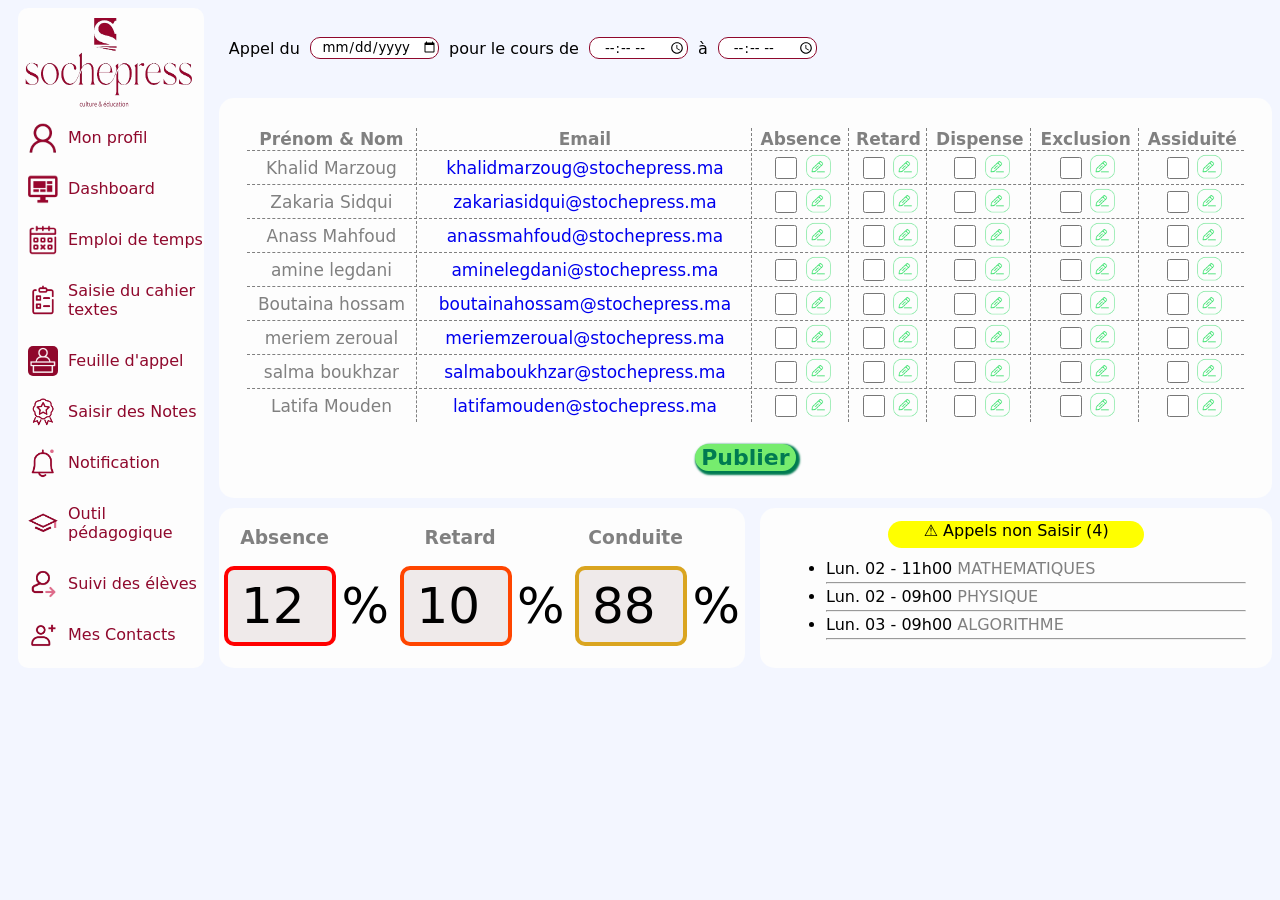
==== pages/appel.html @ 2ebf4123 "first commit" ====
<!DOCTYPE html>
<html lang="en">
  <head>
    <meta charset="UTF-8" />
    <meta name="viewport" content="width=device-width, initial-scale=1.0" />
    <link rel="stylesheet" href="appel.css" />
    <title>Feuille d'appel</title>
  </head>
  <body>
    <div class="asidemain">
      <aside>
        <a href="../main.html"
          ><img class="logo" src="../sochepress-logo.png" alt="Logo"
        /></a>
        <div class="choix">
          <div>
            <img
              class="box1"
              src="../iloveimg-resized/profil.png"
              alt="Profil"
            />
            <a href="../sochepress.html"><p>Mon profil</p></a>
          </div>
          <div>
            <img
              class="box1"
              src="../iloveimg-resized/dash.png"
              alt="Dashboard"
            />
            <a href="dashboard.html"><p>Dashboard</p></a>
          </div>
          <div>
            <img
              class="box1"
              src="../iloveimg-resized/emploi.png"
              alt="Emploi"
            />
            <a href="emploi.html"><p>Emploi de temps</p></a>
          </div>
          <div>
            <img
              class="box1"
              src="../iloveimg-resized/cahier.png"
              alt="Cahier"
            />
            <a href="cahier.html"
              ><p>
                Saisie du cahier <br />
                textes
              </p></a
            >
          </div>
          <div>
            <img
              class="box"
              src="../iloveimg-resized/appel1.png"
              alt="Lappel"
            />
            <a href="appel.html"><p>Feuille d'appel</p></a>
          </div>
          <div>
            <img class="box1" src="../iloveimg-resized/notes.png" alt="Notes" />
            <a href="notes.html"><p>Saisir des Notes</p></a>
          </div>
          <div>
            <img
              class="box1"
              src="../iloveimg-resized/notif.png"
              alt="Notification"
            />
            <a href="notif.html"><p>Notification</p></a>
          </div>
          <div>
            <img class="box1" src="../iloveimg-resized/outil.png" alt="Outil" />
            <a href="outil.html"><p>Outil pédagogique</p></a>
          </div>
          <div>
            <img class="box1" src="../iloveimg-resized/suivi.png" alt="Suivi" />
            <a href="suivi.html"><p>Suivi des élèves</p></a>
          </div>
          <div>
            <img
              class="box1"
              src="../iloveimg-resized/contact.png"
              alt="Contact"
            />
            <a href="contact.html"><p>Mes Contacts</p></a>
          </div>
        </div>
      </aside>
      <main>
        <div class="date">
          <p>Appel du</p>
          <input type="date" />
          <p>pour le cours de</p>
          <input type="time" />
          <p>à</p>
          <input type="time" />
        </div>
        <div class="listappel">
          <table>
            <tr>
              <th>Prénom & Nom</th>
              <th>Email</th>
              <th>Absence</th>
              <th>Retard</th>
              <th>Dispense</th>
              <th>Exclusion</th>
              <th style="border-right: none">Assiduité</th>
            </tr>
            <tr>
              <td>Khalid Marzoug</td>
              <td>
                <a href="mitlto:khalidmarzoug@stochepress.ma"
                  >khalidmarzoug@stochepress.ma</a
                >
              </td>
              <td>
                <form>
                  <input type="checkbox" id="Absence" />
                  <label for="Absence"
                    ><img src="../iloveimg-resized/modifier.png"
                  /></label>
                </form>
              </td>
              <td>
                <form>
                  <input type="checkbox" id="Retard" />
                  <label for="Retard"
                    ><img src="../iloveimg-resized/modifier.png"
                  /></label>
                </form>
              </td>
              <td>
                <form>
                  <input type="checkbox" id="Dispense" />
                  <label for="Dispense"
                    ><img src="../iloveimg-resized/modifier.png"
                  /></label>
                </form>
              </td>
              <td>
                <form>
                  <input type="checkbox" id="Exclusion" />
                  <label for="Exclusion"
                    ><img src="../iloveimg-resized/modifier.png"
                  /></label>
                </form>
              </td>
              <td style="border-right: none">
                <form>
                  <input type="checkbox" id="Assiduite" />
                  <label for="Assiduite"
                    ><img src="../iloveimg-resized/modifier.png"
                  /></label>
                </form>
              </td>
            </tr>
            <tr>
              <td>Zakaria Sidqui</td>
              <td>
                <a href="mitlto:khalidmarzoug@stochepress.ma"
                  >zakariasidqui@stochepress.ma</a
                >
              </td>
              <td>
                <form>
                  <input type="checkbox" id="Absence" />
                  <label for="Absence"
                    ><img src="../iloveimg-resized/modifier.png"
                  /></label>
                </form>
              </td>
              <td>
                <form>
                  <input type="checkbox" id="Retard" />
                  <label for="Retard"
                    ><img src="../iloveimg-resized/modifier.png"
                  /></label>
                </form>
              </td>
              <td>
                <form>
                  <input type="checkbox" id="Dispense" />
                  <label for="Dispense"
                    ><img src="../iloveimg-resized/modifier.png"
                  /></label>
                </form>
              </td>
              <td>
                <form>
                  <input type="checkbox" id="Exclusion" />
                  <label for="Exclusion"
                    ><img src="../iloveimg-resized/modifier.png"
                  /></label>
                </form>
              </td>
              <td style="border-right: none">
                <form>
                  <input type="checkbox" id="Assiduite" />
                  <label for="Assiduite"
                    ><img src="../iloveimg-resized/modifier.png"
                  /></label>
                </form>
              </td>
            </tr>
            <tr>
              <td>Anass Mahfoud</td>
              <td>
                <a href="mitlto:khalidmarzoug@stochepress.ma"
                  >anassmahfoud@stochepress.ma</a
                >
              </td>
              <td>
                <form>
                  <input type="checkbox" id="Absence" />
                  <label for="Absence"
                    ><img src="../iloveimg-resized/modifier.png"
                  /></label>
                </form>
              </td>
              <td>
                <form>
                  <input type="checkbox" id="Retard" />
                  <label for="Retard"
                    ><img src="../iloveimg-resized/modifier.png"
                  /></label>
                </form>
              </td>
              <td>
                <form>
                  <input type="checkbox" id="Dispense" />
                  <label for="Dispense"
                    ><img src="../iloveimg-resized/modifier.png"
                  /></label>
                </form>
              </td>
              <td>
                <form>
                  <input type="checkbox" id="Exclusion" />
                  <label for="Exclusion"
                    ><img src="../iloveimg-resized/modifier.png"
                  /></label>
                </form>
              </td>
              <td style="border-right: none">
                <form>
                  <input type="checkbox" id="Assiduite" />
                  <label for="Assiduite"
                    ><img src="../iloveimg-resized/modifier.png"
                  /></label>
                </form>
              </td>
            </tr>
            <tr>
              <td>amine legdani</td>
              <td>
                <a href="mitlto:khalidmarzoug@stochepress.ma"
                  >aminelegdani@stochepress.ma</a
                >
              </td>
              <td>
                <form>
                  <input type="checkbox" id="Absence" />
                  <label for="Absence"
                    ><img src="../iloveimg-resized/modifier.png"
                  /></label>
                </form>
              </td>
              <td>
                <form>
                  <input type="checkbox" id="Retard" />
                  <label for="Retard"
                    ><img src="../iloveimg-resized/modifier.png"
                  /></label>
                </form>
              </td>
              <td>
                <form>
                  <input type="checkbox" id="Dispense" />
                  <label for="Dispense"
                    ><img src="../iloveimg-resized/modifier.png"
                  /></label>
                </form>
              </td>
              <td>
                <form>
                  <input type="checkbox" id="Exclusion" />
                  <label for="Exclusion"
                    ><img src="../iloveimg-resized/modifier.png"
                  /></label>
                </form>
              </td>
              <td style="border-right: none">
                <form>
                  <input type="checkbox" id="Assiduite" />
                  <label for="Assiduite"
                    ><img src="../iloveimg-resized/modifier.png"
                  /></label>
                </form>
              </td>
            </tr>
            <tr>
              <td>Boutaina hossam</td>
              <td>
                <a href="mitlto:khalidmarzoug@stochepress.ma"
                  >boutainahossam@stochepress.ma</a
                >
              </td>
              <td>
                <form>
                  <input type="checkbox" id="Absence" />
                  <label for="Absence"
                    ><img src="../iloveimg-resized/modifier.png"
                  /></label>
                </form>
              </td>
              <td>
                <form>
                  <input type="checkbox" id="Retard" />
                  <label for="Retard"
                    ><img src="../iloveimg-resized/modifier.png"
                  /></label>
                </form>
              </td>
              <td>
                <form>
                  <input type="checkbox" id="Dispense" />
                  <label for="Dispense"
                    ><img src="../iloveimg-resized/modifier.png"
                  /></label>
                </form>
              </td>
              <td>
                <form>
                  <input type="checkbox" id="Exclusion" />
                  <label for="Exclusion"
                    ><img src="../iloveimg-resized/modifier.png"
                  /></label>
                </form>
              </td>
              <td style="border-right: none">
                <form>
                  <input type="checkbox" id="Assiduite" />
                  <label for="Assiduite"
                    ><img src="../iloveimg-resized/modifier.png"
                  /></label>
                </form>
              </td>
            </tr>
            <tr>
              <td>meriem zeroual</td>
              <td>
                <a href="mitlto:khalidmarzoug@stochepress.ma"
                  >meriemzeroual@stochepress.ma</a
                >
              </td>
              <td>
                <form>
                  <input type="checkbox" id="Absence" />
                  <label for="Absence"
                    ><img src="../iloveimg-resized/modifier.png"
                  /></label>
                </form>
              </td>
              <td>
                <form>
                  <input type="checkbox" id="Retard" />
                  <label for="Retard"
                    ><img src="../iloveimg-resized/modifier.png"
                  /></label>
                </form>
              </td>
              <td>
                <form>
                  <input type="checkbox" id="Dispense" />
                  <label for="Dispense"
                    ><img src="../iloveimg-resized/modifier.png"
                  /></label>
                </form>
              </td>
              <td>
                <form>
                  <input type="checkbox" id="Exclusion" />
                  <label for="Exclusion"
                    ><img src="../iloveimg-resized/modifier.png"
                  /></label>
                </form>
              </td>
              <td style="border-right: none">
                <form>
                  <input type="checkbox" id="Assiduite" />
                  <label for="Assiduite"
                    ><img src="../iloveimg-resized/modifier.png"
                  /></label>
                </form>
              </td>
            </tr>
            <tr>
              <td>salma boukhzar</td>
              <td>
                <a href="mitlto:khalidmarzoug@stochepress.ma"
                  >salmaboukhzar@stochepress.ma</a
                >
              </td>
              <td>
                <form>
                  <input type="checkbox" id="Absence" />
                  <label for="Absence"
                    ><img src="../iloveimg-resized/modifier.png"
                  /></label>
                </form>
              </td>
              <td>
                <form>
                  <input type="checkbox" id="Retard" />
                  <label for="Retard"
                    ><img src="../iloveimg-resized/modifier.png"
                  /></label>
                </form>
              </td>
              <td>
                <form>
                  <input type="checkbox" id="Dispense" />
                  <label for="Dispense"
                    ><img src="../iloveimg-resized/modifier.png"
                  /></label>
                </form>
              </td>
              <td>
                <form>
                  <input type="checkbox" id="Exclusion" />
                  <label for="Exclusion"
                    ><img src="../iloveimg-resized/modifier.png"
                  /></label>
                </form>
              </td>
              <td style="border-right: none">
                <form>
                  <input type="checkbox" id="Assiduite" />
                  <label for="Assiduite"
                    ><img src="../iloveimg-resized/modifier.png"
                  /></label>
                </form>
              </td>
            </tr>
            <tr>
              <td style="border-bottom: none">Latifa Mouden</td>
              <td style="border-bottom: none">
                <a href="mitlto:khalidmarzoug@stochepress.ma"
                  >latifamouden@stochepress.ma</a
                >
              </td>
              <td style="border-bottom: none">
                <form>
                  <input type="checkbox" id="Absence" />
                  <label for="Absence"
                    ><img src="../iloveimg-resized/modifier.png"
                  /></label>
                </form>
              </td>
              <td style="border-bottom: none">
                <form>
                  <input type="checkbox" id="Retard" />
                  <label for="Retard"
                    ><img src="../iloveimg-resized/modifier.png"
                  /></label>
                </form>
              </td>
              <td style="border-bottom: none">
                <form>
                  <input type="checkbox" id="Dispense" />
                  <label for="Dispense"
                    ><img src="../iloveimg-resized/modifier.png"
                  /></label>
                </form>
              </td>
              <td style="border-bottom: none">
                <form>
                  <input type="checkbox" id="Exclusion" />
                  <label for="Exclusion"
                    ><img src="../iloveimg-resized/modifier.png"
                  /></label>
                </form>
              </td>
              <td style="border-right: none; border-bottom: none">
                <form>
                  <input type="checkbox" id="Assiduite" />
                  <label for="Assiduite"
                    ><img src="../iloveimg-resized/modifier.png"
                  /></label>
                </form>
              </td>
            </tr>
          </table>
          <button>Publier</button>
        </div>
        <div class="charthistoric">
          <div class="chart">
            <div>
              <h3>Absence</h3>
              <input type="number" step="1" min="0" max="100" value="12" />
              <label for="a1">%</label>
            </div>
            <div>
              <h3>Retard</h3>
              <input type="number" step="1" min="0" max="100" value="10" />
              <label for="a1">%</label>
            </div>
            <div>
              <h3>Conduite</h3>
              <input type="number" step="1" min="0" max="100" value="88" />
              <label for="a1">%</label>
            </div>
          </div>
          <div class="historic">
            <div>⚠️ Appels non Saisir (4)</div>
            <div>
              <ul>
                <li>Lun. 02 - 11h00 <span>MATHEMATIQUES</span></li>
                <hr />
                <li>Lun. 02 - 09h00 <span>PHYSIQUE</span></li>
                <hr />
                <li>Lun. 03 - 09h00 <span>ALGORITHME</span></li>
                <hr />
              </ul>
            </div>
          </div>
        </div>
      </main>
    </div>
  </body>
</html>
---- pages/appel.css ----
body {
  background-color: rgb(243, 246, 255);
}
* {
  font-family: system-ui, -apple-system, BlinkMacSystemFont, "Segoe UI", Roboto,
    Oxygen, Ubuntu, Cantarell, "Open Sans", "Helvetica Neue", sans-serif;
}
.box {
  background-color: rgb(143, 8, 44);
  height: 30px;
  width: 30px;
  border-radius: 5px;
}
aside {
  background-color: rgb(253, 253, 253);
  width: 15%;
  border-radius: 10px;
  display: flex;
  flex-direction: column;
  padding-top: 10px;
  padding-bottom: 6px;
  margin-left: 10px;
}
.logo {
  width: 90%;
  height: 90px;
  position: relative;
  left: 7px;
}
.choix {
  display: flex;
  flex-direction: column;
  align-items: start;
}
.choix div {
  display: flex;
  align-items: center;
  margin-left: 10px;
}
.choix div .box1 {
  height: 30px;
  width: 30px;
}
.choix div p {
  color: rgb(143, 8, 44);
  margin-left: 10px;
}
.choix div p:hover {
  color: rgb(216, 126, 196);
}
a {
  text-decoration: none;
}

.asidemain {
  display: flex;
  gap: 15px;
}
main table img {
  height: 25px;
}
table input {
  height: 22px;
  width: 22px;
}
table td {
  border: 1px dashed;
  border-left: none;
  border-top: none;
}
table th {
  border: 1px dashed;
  border-left: none;
  border-top: none;
}
table {
  width: 95%;
  font-size: 17px;
  color: grey;
}
main {
  width: 85%;
  display: flex;
  flex-direction: column;
  gap: 10px;
}
.date {
  width: 100%;
  display: flex;
  align-items: center;
  height: 80px;
}
.date input {
  height: 20px;
  margin-left: 10px;
  border-radius: 10px;
  border: 1px solid;
  border-color: rgb(143, 8, 44);
  text-align: center;
}
.date p {
  margin-left: 10px;
}
main .listappel {
  background-color: rgb(253, 253, 253);
  height: 400px;
  text-align: center;
  display: flex;
  flex-direction: column;
  justify-content: center;
  align-items: center;
  border-radius: 15px;
}
main .listappel button {
  font-size: 22px;
  font-weight: 600;
  border-radius: 15px;
  background-color: rgb(118, 236, 110);
  color: rgb(0, 123, 81);
  border: none;
  box-shadow: 2px 2px 2px 2px;
  margin-top: 20px;
}
main .listappel button:hover {
  background-color: aquamarine;
  cursor: pointer;
}
.chart {
  display: flex;
  background-color: rgb(253, 253, 253);
  width: 50%;
  border-radius: 15px;
}
.chart input {
  width: 100px;
  height: 70px;
  font-size: 50px;
  text-align: center;
  border-radius: 10px;
  background-color: rgb(239, 234, 234);
}
.chart div:nth-of-type(1) input {
  border: 4px solid;
  border-color: red;
}
.chart div:nth-of-type(2) input {
  border: 4px solid;
  border-color: orangered;
}
.chart div:nth-of-type(3) input {
  border: 4px solid;
  border-color: goldenrod;
}
.chart label {
  font-size: 50px;
}
.chart div {
  text-align: center;
  width: 200px;
  height: 160px;
}
.chart div h3 {
  color: grey;
  position: relative;
  right: 22px;
}
.charthistoric {
  display: flex;
  gap: 15px;
}
.historic {
  width: 50%;
  background-color: rgb(253, 253, 253);
  border-radius: 15px;
  display: flex;
  flex-direction: column;
  align-items: center;
  justify-content: center;
}
.historic div:nth-of-type(1) {
  background-color: yellow;
  border-radius: 15px;
  width: 50%;
  height: 27px;
  text-align: center;
  font-weight: 500;
}
.historic div:nth-of-type(2) {
  width: 90%;
  line-height: 10px;
}
span {
  color: grey;
}
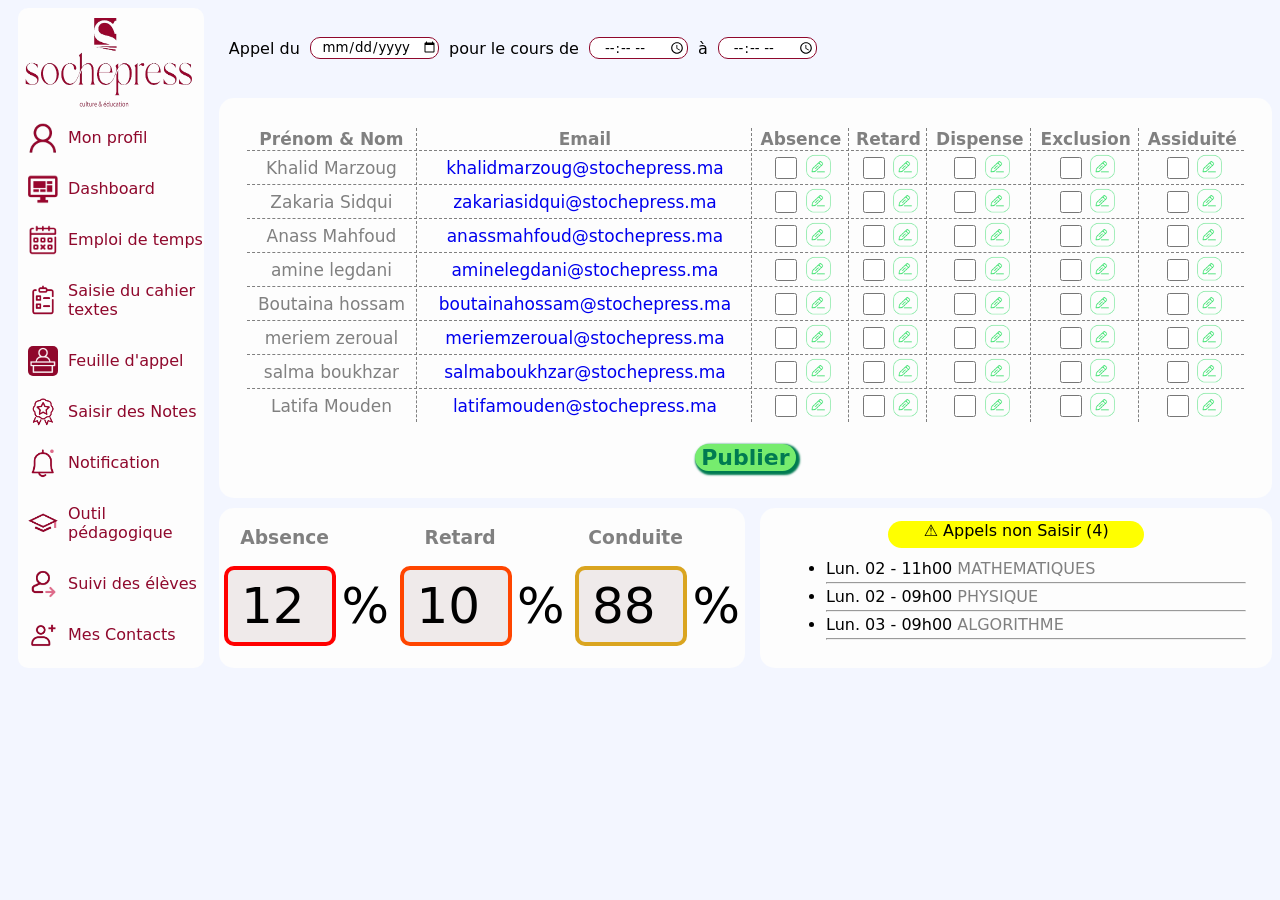
==== commit 02da8c25: "main to index" ====
--- a/pages/appel.html
+++ b/pages/appel.html
@@ -9,7 +9,7 @@
   <body>
     <div class="asidemain">
       <aside>
-        <a href="../main.html"
+        <a href="../index.html"
           ><img class="logo" src="../sochepress-logo.png" alt="Logo"
         /></a>
         <div class="choix">
